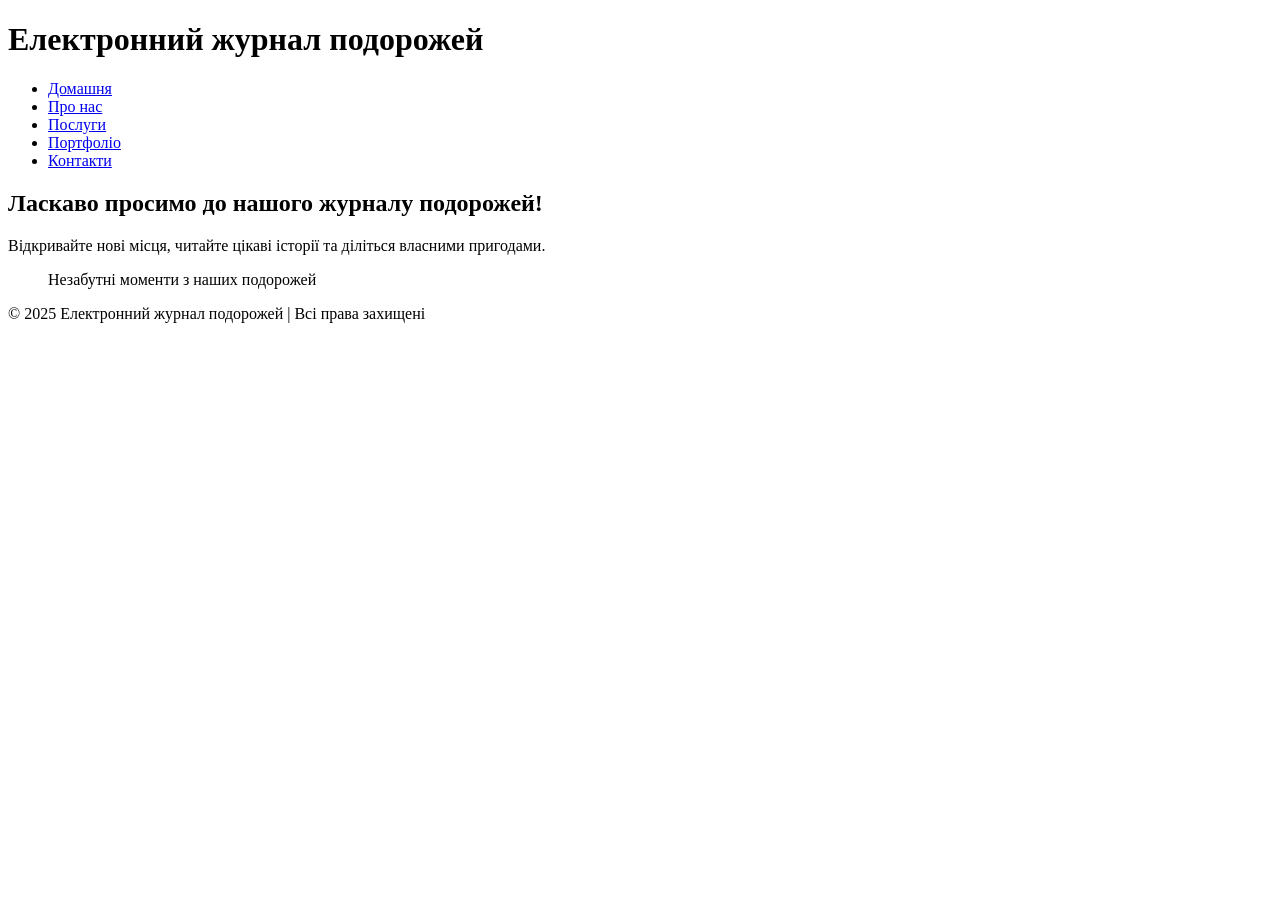
==== folder-page/index.html @ ddc53d4b "Start" ====
<!DOCTYPE html>
<html lang="uk">
<head>
  <meta charset="UTF-8">
  <meta name="viewport" content="width=device-width, initial-scale=1.0">
  <title>Електронний журнал подорожей</title>
  <link rel="stylesheet" href="styles.css">
</head>
<body>
<header>
  <h1>Електронний журнал подорожей</h1>
  <nav>
    <ul>
      <li><a href="index.html">Домашня</a></li>
      <li><a href="about.html">Про нас</a></li>
      <li><a href="services.html">Послуги</a></li>
      <li><a href="portfolio.html">Портфоліо</a></li>
      <li><a href="contact.html">Контакти</a></li>
    </ul>
  </nav>
</header>

<main>
  <section>
    <h2>Ласкаво просимо до нашого журналу подорожей!</h2>
    <p>Відкривайте нові місця, читайте цікаві історії та діліться власними пригодами.</p>
    <figure>

      <figcaption>Незабутні моменти з наших подорожей</figcaption>
    </figure>
  </section>
</main>

<footer>
  <p>&copy; 2025 Електронний журнал подорожей | Всі права захищені</p>
</footer>
</body>
</html>
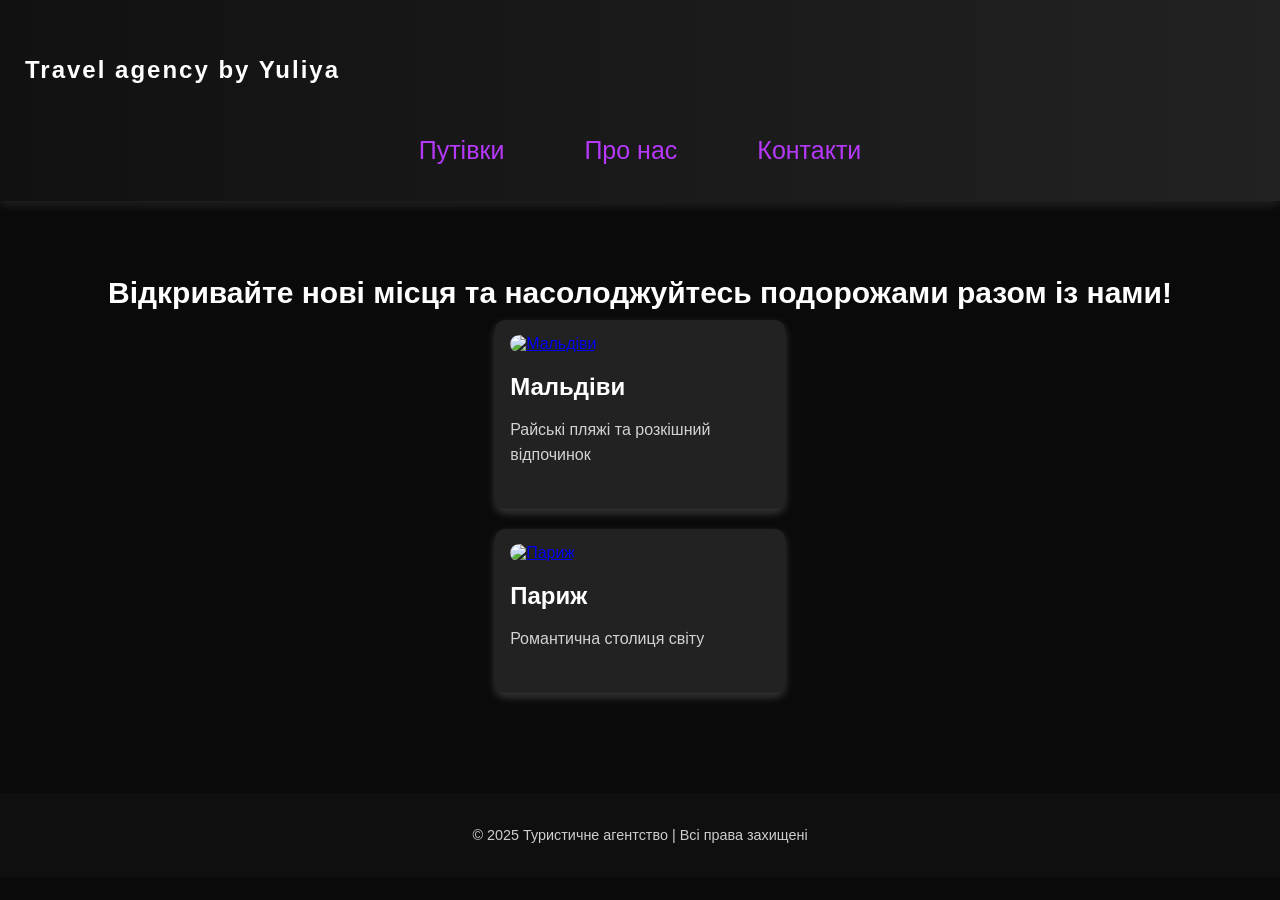
==== commit d14e8bfd: "New commit 04.03" ====
--- a/folder-page/index.html
+++ b/folder-page/index.html
@@ -1,20 +1,21 @@
 <!DOCTYPE html>
-<html lang="uk">
+<html lang="uk" xmlns="http://www.w3.org/1999/html">
 <head>
   <meta charset="UTF-8">
   <meta name="viewport" content="width=device-width, initial-scale=1.0">
-  <title>Електронний журнал подорожей</title>
-  <link rel="stylesheet" href="styles.css">
+  <title>Yuliya Travel - подорожі</title>
+  <link rel="stylesheet" href="css/style.css">
 </head>
 <body>
 <header>
-  <h1>Електронний журнал подорожей</h1>
+  <div class="header-container">
+    <img src="pictures/logo.png" alt="">
+    <h1>Travel agency by Yuliya</h1>
+  </div>
   <nav>
     <ul>
-      <li><a href="index.html">Домашня</a></li>
+      <li><a href="index.html">Путівки</a></li>
       <li><a href="about.html">Про нас</a></li>
-      <li><a href="services.html">Послуги</a></li>
-      <li><a href="portfolio.html">Портфоліо</a></li>
       <li><a href="contact.html">Контакти</a></li>
     </ul>
   </nav>
@@ -22,17 +23,35 @@
 
 <main>
   <section>
-    <h2>Ласкаво просимо до нашого журналу подорожей!</h2>
-    <p>Відкривайте нові місця, читайте цікаві історії та діліться власними пригодами.</p>
-    <figure>
+    <h2>Відкривайте нові місця та насолоджуйтесь подорожами разом із нами!</h2>
+  </section>
 
-      <figcaption>Незабутні моменти з наших подорожей</figcaption>
-    </figure>
+  <section class="tours">
+
+    <div class="tour-card">
+      <a href="det_maldives.html">
+        <img src="pictures/maldives.jpg" alt="Мальдіви">
+      </a>
+      <div class="tour-info">
+        <h3>Мальдіви</h3>
+        <p>Райські пляжі та розкішний відпочинок</p>
+      </div>
+    </div>
+
+    <div class="tour-card">
+      <a href="det_paris.html">
+        <img src="pictures/paris.jpg" alt="Париж">
+      </a>
+      <div class="tour-info">
+        <h3>Париж</h3>
+        <p>Романтична столиця світу</p>
+      </div>
+    </div>
   </section>
 </main>
 
 <footer>
-  <p>&copy; 2025 Електронний журнал подорожей | Всі права захищені</p>
+  <p>&copy; 2025 Туристичне агентство | Всі права захищені</p>
 </footer>
 </body>
 </html>
--- a/folder-page/css/style.css
+++ b/folder-page/css/style.css
@@ -0,0 +1,138 @@
+body {
+  font-family: 'Monotype Corsiva', sans-serif;
+  font-style: unset;
+  margin: 0;
+  padding: 0;
+  background-color: #0a0a0a;
+  color: #fff;
+}
+.header-container {
+  display: flex;
+  align-items: center;
+  gap: 25px;
+}
+
+.header-container img {
+  height: 100px;
+}
+
+.header-container h1 {
+  margin: 0;
+  font-size: 24px;
+}
+
+
+header {
+  background: linear-gradient(90deg, #111, #222);
+  padding: 20px 0;
+  text-align: center;
+  box-shadow: 0 4px 10px rgba(255, 255, 255, 0.1);
+}
+
+header h1 {
+  font-size: 50px;
+  text-transform: unset;
+  letter-spacing: 2px;
+}
+
+/* Навігація */
+nav ul {
+  list-style: none;
+  padding: 0;
+  display: flex;
+  justify-content: center;
+  gap: 50px;
+}
+
+nav ul li {
+  display: inline;
+}
+
+nav ul li a {
+  text-decoration: none;
+  color: #B639FAFF;
+  font-family: 'Impact', sans-serif;
+  font-size: 25px;
+  padding: 10px 15px;
+  transition: all 0.3s;
+}
+
+nav ul li a:hover {
+  background: #B639FAFF;
+  color: #000;
+  border-radius: 5px;
+}
+
+/* Головний блок */
+main {
+  display: flex;
+  flex-direction: column;
+  align-items: center;
+  padding: 50px 20px;
+  text-align: center;
+}
+
+main h2 {
+  font-size: 30px;
+  color: #ffffff;
+  margin-bottom: 10px;
+}
+
+main p {
+  font-size: 1.2em;
+  max-width: 800px;
+  line-height: 1.6;
+  opacity: 0.8;
+}
+
+/* Секція турів */
+.tours {
+  display: flex;
+  flex-wrap: wrap;
+  justify-content: center;
+  gap: 20px;
+}
+
+.tour-card {
+  width: calc(50% - 20px); /* Дві картки в ряд */
+  background: #222;
+  padding: 15px;
+  border-radius: 10px;
+  text-align: left;
+  box-shadow: 0 4px 10px rgba(255, 255, 255, 0.2);
+}
+
+.tour-card img {
+  width: 100%;
+  border-radius: 10px;
+  cursor: pointer;
+  transition: transform 0.3s;
+}
+
+.tour-card img:hover {
+  transform: scale(1.05);
+}
+
+.tour-info {
+  padding: 10px 0;
+}
+
+.tour-info h3 {
+  margin: 10px 0;
+  font-size: 1.5em;
+}
+
+.tour-info p {
+  font-size: 1em;
+  opacity: 0.8;
+}
+
+/* Футер */
+footer {
+  background: #111;
+  text-align: center;
+  padding: 20px;
+  margin-top: 50px;
+  font-size: 0.9em;
+  opacity: 0.8;
+}
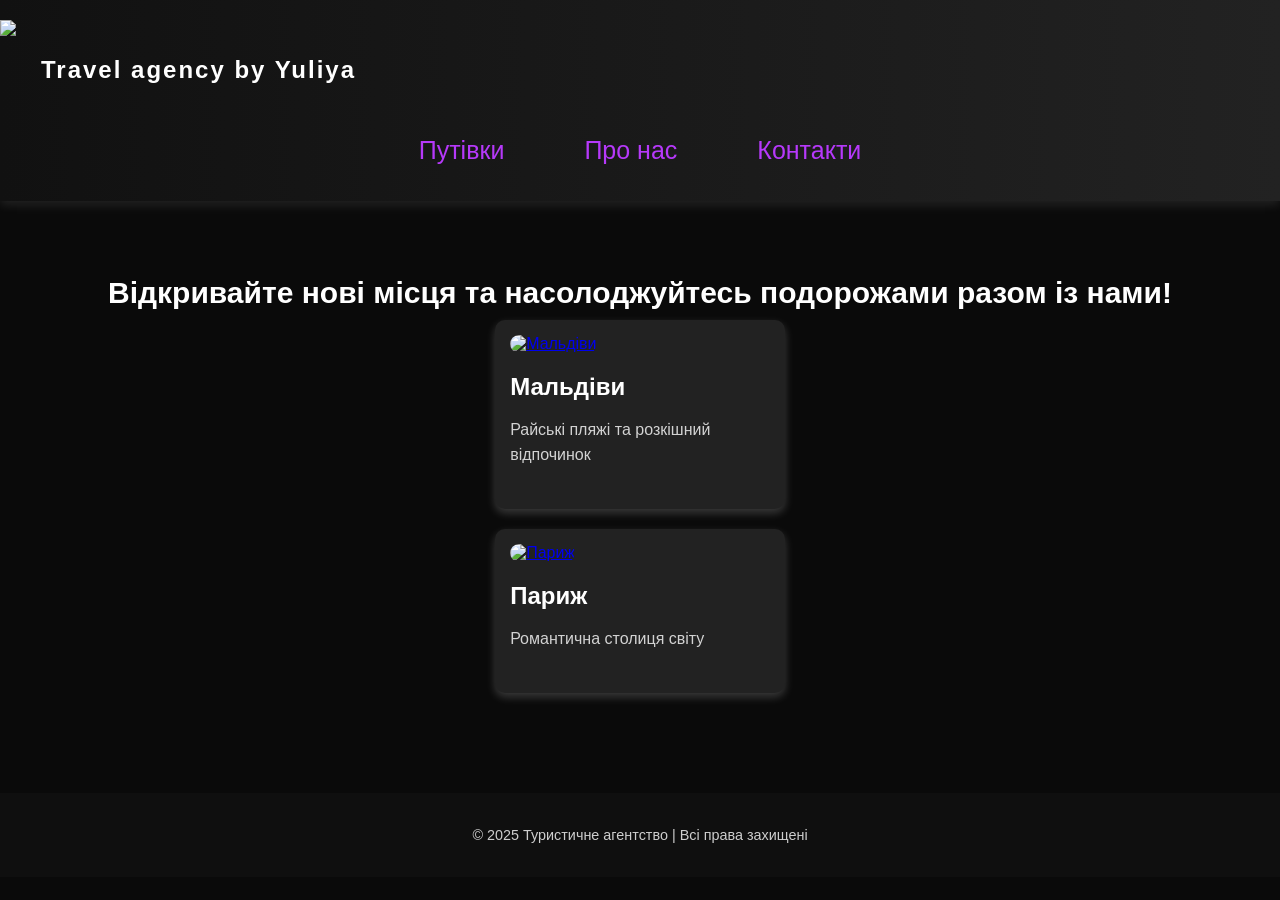
==== commit 746a4028: "New commit 04.03" ====
--- a/folder-page/index.html
+++ b/folder-page/index.html
@@ -9,7 +9,7 @@
 <body>
 <header>
   <div class="header-container">
-    <img src="pictures/logo.png" alt="">
+    <img src="pictures/logo.png" alt=" ">
     <h1>Travel agency by Yuliya</h1>
   </div>
   <nav>
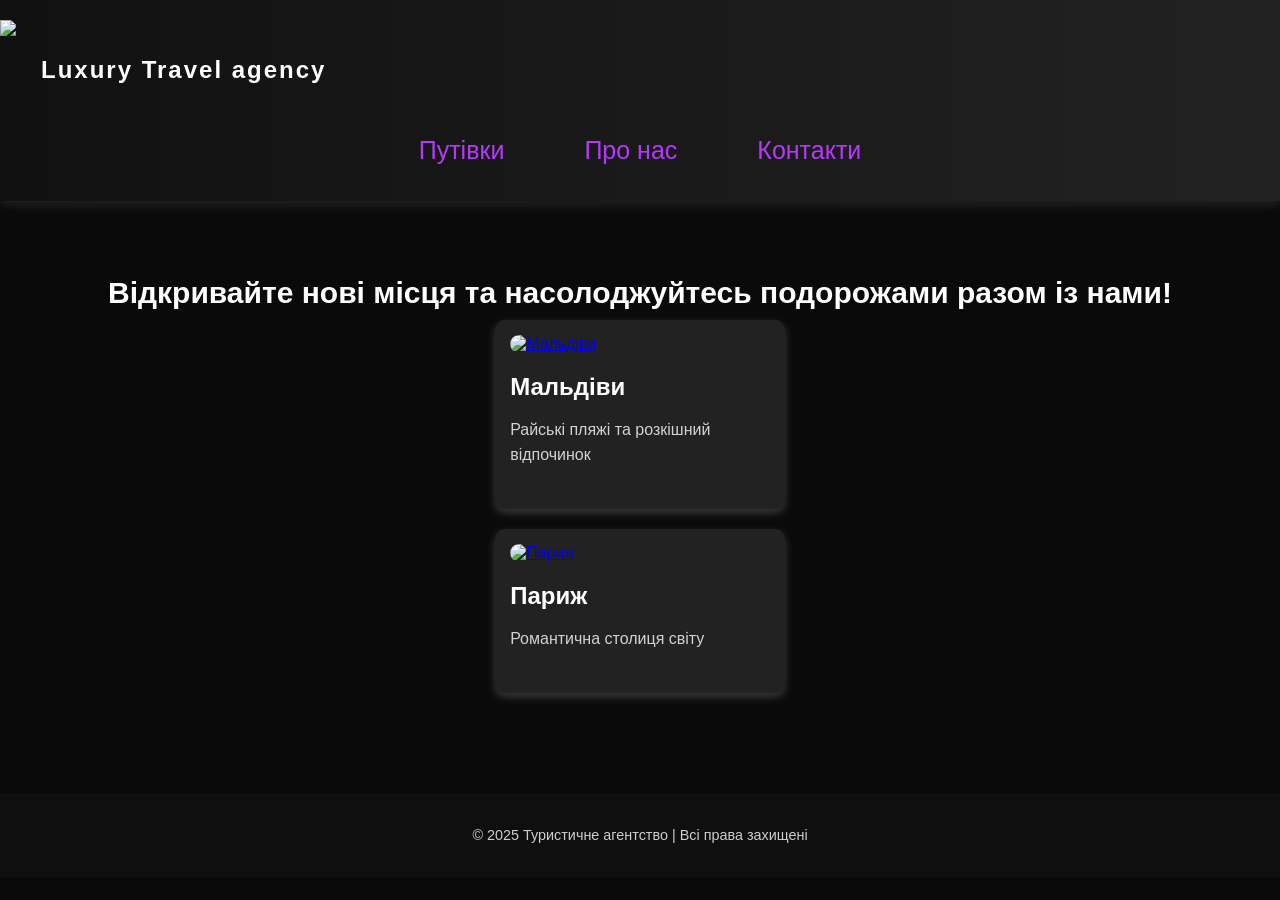
==== commit afaf10a2: "New commit after lesson 05.03" ====
--- a/folder-page/index.html
+++ b/folder-page/index.html
@@ -10,7 +10,7 @@
 <header>
   <div class="header-container">
     <img src="pictures/logo.png" alt=" ">
-    <h1>Travel agency by Yuliya</h1>
+    <h1>Luxury Travel agency</h1>
   </div>
   <nav>
     <ul>
--- a/folder-page/css/style.css
+++ b/folder-page/css/style.css
@@ -1,5 +1,5 @@
 body {
-  font-family: 'Monotype Corsiva', sans-serif;
+  font-family: 'Arial', sans-serif;
   font-style: unset;
   margin: 0;
   padding: 0;
@@ -136,3 +136,21 @@
   font-size: 0.9em;
   opacity: 0.8;
 }
+
+.section {
+  display: flex;
+  align-items: center;
+  justify-content: space-between;
+  margin: 40px 0;
+}
+.section img {
+  width: 36%;
+  border-radius: 10px;
+}
+.section .text {
+  width: 50%;
+  padding: 20px;
+}
+.reverse {
+  flex-direction: row-reverse;
+}
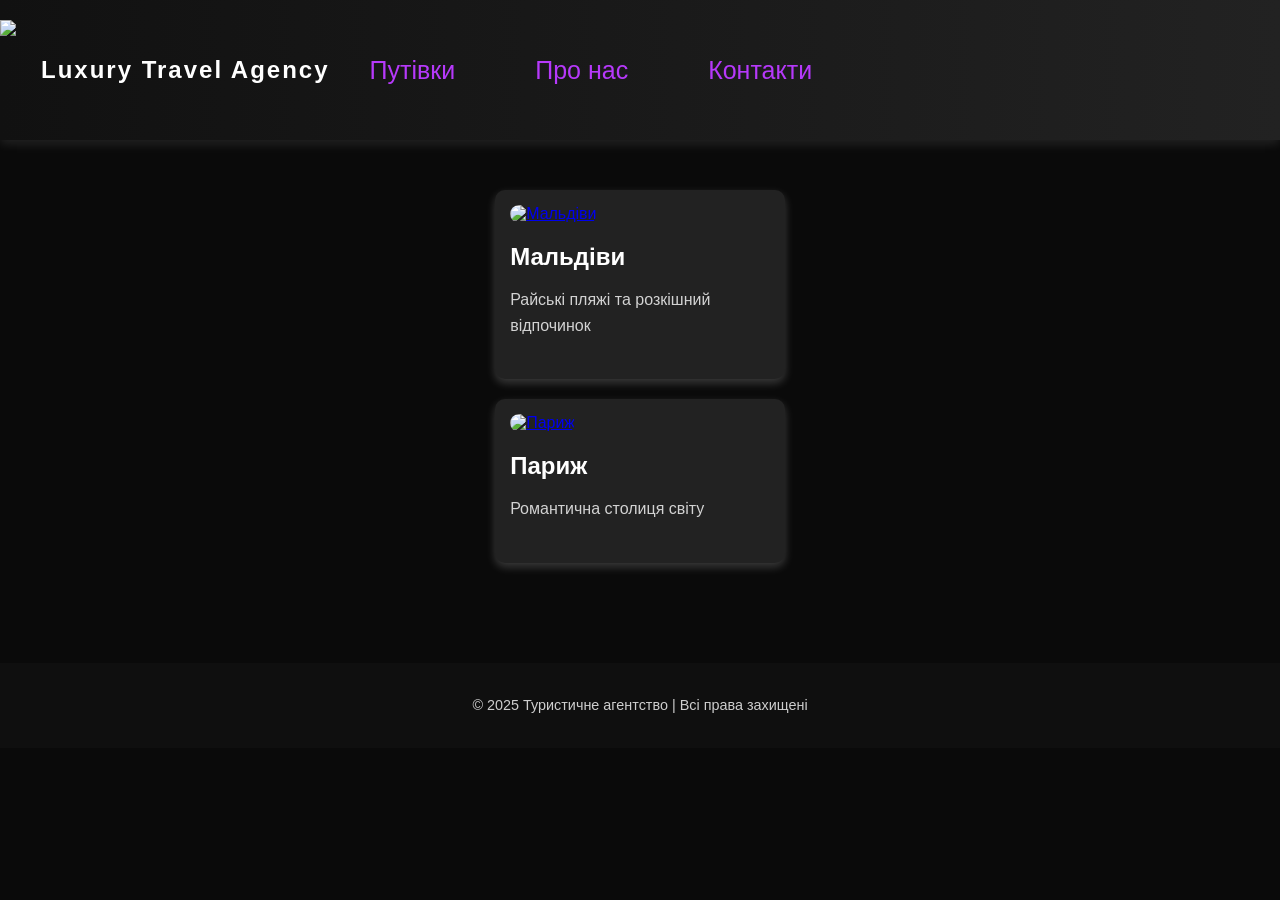
==== commit 65fe3658: "New commit after lesson 05.03" ====
--- a/folder-page/index.html
+++ b/folder-page/index.html
@@ -10,8 +10,7 @@
 <header>
   <div class="header-container">
     <img src="pictures/logo.png" alt=" ">
-    <h1>Luxury Travel agency</h1>
-  </div>
+    <h1>Luxury Travel Agency</h1>
   <nav>
     <ul>
       <li><a href="index.html">Путівки</a></li>
@@ -19,13 +18,10 @@
       <li><a href="contact.html">Контакти</a></li>
     </ul>
   </nav>
+  </div>
 </header>
 
 <main>
-  <section>
-    <h2>Відкривайте нові місця та насолоджуйтесь подорожами разом із нами!</h2>
-  </section>
-
   <section class="tours">
 
     <div class="tour-card">
--- a/folder-page/css/style.css
+++ b/folder-page/css/style.css
@@ -127,6 +127,12 @@
   opacity: 0.8;
 }
 
+@media (max-width: 768px) {
+  .tour-card {
+    width: 100%; /* Одна картка на ряд при малих екранах */
+  }
+}
+
 /* Футер */
 footer {
   background: #111;
@@ -154,3 +160,70 @@
 .reverse {
   flex-direction: row-reverse;
 }
+
+.contact-info, .contact-form {
+  max-width: 600px;
+  margin: 40px auto;
+  padding: 20px;
+  background: #222;
+  box-shadow: 0 4px 8px rgba(255, 255, 255, 0.2);
+  border-radius: 8px;
+}
+
+h2 {
+  text-align: center;
+  color: #B639FAFF;
+}
+
+.contact-info p {
+  font-size: 18px;
+  text-align: center;
+}
+
+.contact-info a {
+  color: #B639FAFF;
+  text-decoration: none;
+  font-weight: bold;
+}
+
+form {
+  display: flex;
+  flex-direction: column;
+  padding: 0 20px;
+}
+
+label {
+  margin-top: 10px;
+  font-weight: bold;
+}
+
+input, textarea {
+  width: calc(100% - 40px);
+  padding: 10px;
+  margin-top: 5px;
+  border: 1px solid #555;
+  background: #111;
+  color: white;
+  border-radius: 5px;
+  font-size: 16px;
+  margin-left: 20px;
+}
+
+button {
+  margin-top: 15px;
+  padding: 10px;
+  background: #B639FAFF;
+  color: black;
+  font-size: 18px;
+  border: none;
+  cursor: pointer;
+  border-radius: 5px;
+  transition: 0.3s;
+  margin-left: 20px;
+  width: calc(100% - 40px);
+}
+
+button:hover {
+  background: #8a29c2;
+  color: white;
+}
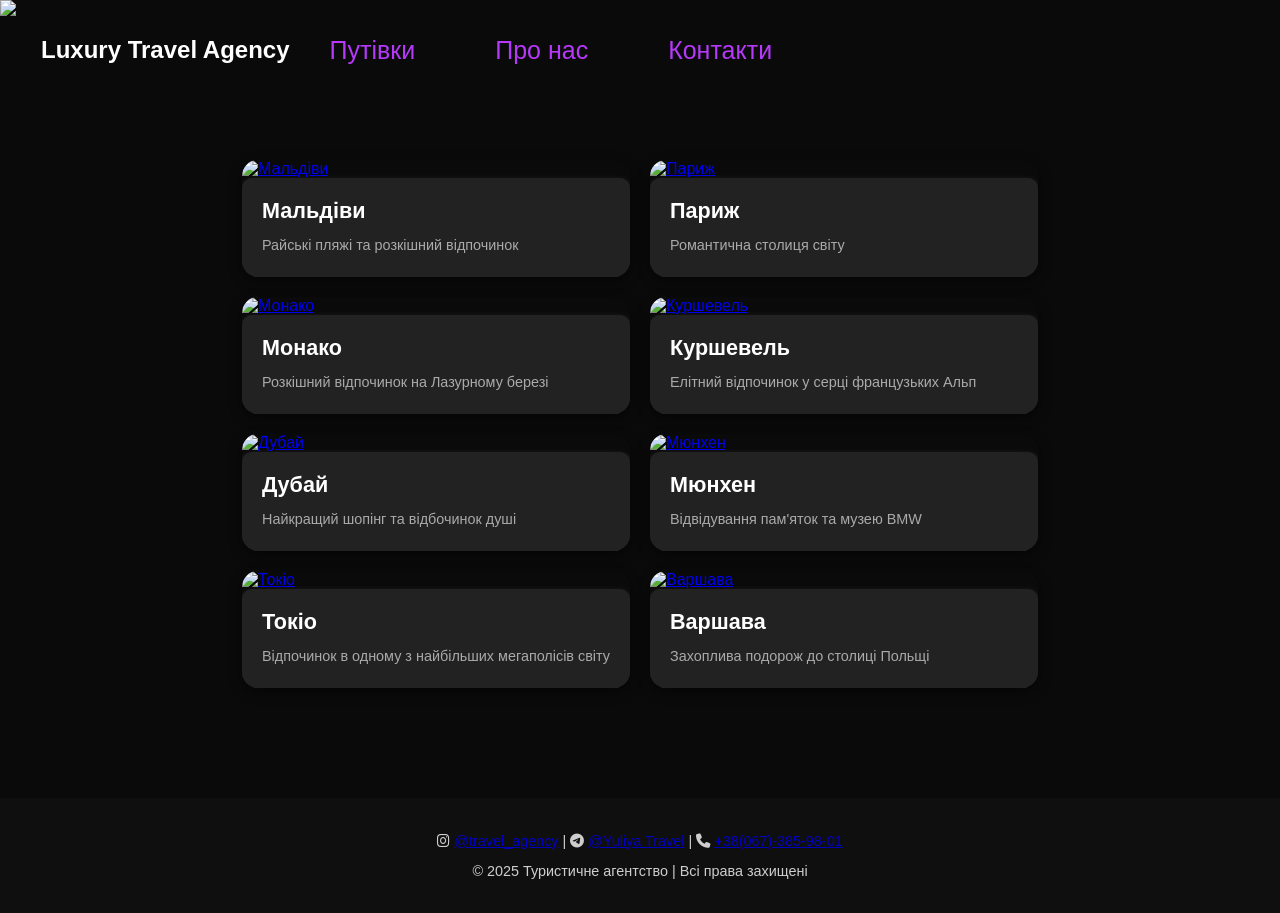
==== commit 9d8e815a: "Ready lr" ====
--- a/folder-page/index.html
+++ b/folder-page/index.html
@@ -1,6 +1,7 @@
 <!DOCTYPE html>
 <html lang="uk" xmlns="http://www.w3.org/1999/html">
 <head>
+  <link rel="stylesheet" href="https://cdnjs.cloudflare.com/ajax/libs/font-awesome/6.4.2/css/all.min.css">
   <meta charset="UTF-8">
   <meta name="viewport" content="width=device-width, initial-scale=1.0">
   <title>Yuliya Travel - подорожі</title>
@@ -43,10 +44,82 @@
         <p>Романтична столиця світу</p>
       </div>
     </div>
+
+    <div class="tour-card">
+      <a href="det_monaco.html">
+        <img src="pictures/monaco.webp" alt="Монако">
+      </a>
+      <div class="tour-info">
+        <h3>Монако</h3>
+        <p>Розкішний відпочинок на Лазурному березі</p>
+      </div>
+    </div>
+
+    <div class="tour-card">
+      <a href="det_courchevel.html">
+        <img src="pictures/courchevel.png" alt="Куршевель">
+      </a>
+      <div class="tour-info">
+        <h3>Куршевель</h3>
+        <p>Елітний відпочинок у серці французьких Альп</p>
+      </div>
+    </div>
+
+    <div class="tour-card">
+      <a href="det_dubai.html">
+        <img src="pictures/dubai.jpg" alt="Дубай">
+      </a>
+      <div class="tour-info">
+        <h3>Дубай</h3>
+        <p>Найкращий шопінг та відбочинок душі</p>
+      </div>
+    </div>
+
+    <div class="tour-card">
+      <a href="det_munhen.html">
+        <img src="pictures/Munhen.jpeg" alt="Мюнхен">
+      </a>
+      <div class="tour-info">
+        <h3>Мюнхен</h3>
+        <p>Відвідування пам'яток та музею BMW</p>
+      </div>
+    </div>
+
+
+    <div class="tour-card">
+      <a href="det_tokyo.html">
+        <img src="pictures/tokyo.jpg" alt="Токіо">
+      </a>
+      <div class="tour-info">
+        <h3>Токіо</h3>
+        <p>Відпочинок в одному з найбільших мегаполісів світу</p>
+      </div>
+    </div>
+
+    <div class="tour-card">
+      <a href="det_warsaw.html">
+        <img src="pictures/warsaw.webp" alt="Варшава">
+      </a>
+      <div class="tour-info">
+        <h3>Варшава</h3>
+        <p>Захоплива подорож до столиці Польщі</p>
+      </div>
+    </div>
+
   </section>
 </main>
 
 <footer>
+  <p>
+    <i class="fab fa-instagram"></i>
+    <a href="https://www.instagram.com/whosyuliia" target="_blank">@travel_agency</a> |
+
+    <i class="fab fa-telegram"></i>
+    <a href="https://t.me/llumjw" target="_blank">@Yuliya Travel</a> |
+
+    <i class="fas fa-phone"></i>
+    <a href="tel:+380673859801">+38(067)-385-98-01</a>
+  </p>
   <p>&copy; 2025 Туристичне агентство | Всі права захищені</p>
 </footer>
 </body>
--- a/folder-page/css/style.css
+++ b/folder-page/css/style.css
@@ -6,6 +6,7 @@
   background-color: #0a0a0a;
   color: #fff;
 }
+
 .header-container {
   display: flex;
   align-items: center;
@@ -21,21 +22,6 @@
   font-size: 24px;
 }
 
-
-header {
-  background: linear-gradient(90deg, #111, #222);
-  padding: 20px 0;
-  text-align: center;
-  box-shadow: 0 4px 10px rgba(255, 255, 255, 0.1);
-}
-
-header h1 {
-  font-size: 50px;
-  text-transform: unset;
-  letter-spacing: 2px;
-}
-
-/* Навігація */
 nav ul {
   list-style: none;
   padding: 0;
@@ -63,13 +49,14 @@
   border-radius: 5px;
 }
 
-/* Головний блок */
 main {
   display: flex;
   flex-direction: column;
   align-items: center;
+  justify-content: center;
+  gap: 30px;
   padding: 50px 20px;
-  text-align: center;
+  text-align: left;
 }
 
 main h2 {
@@ -85,26 +72,33 @@
   opacity: 0.8;
 }
 
-/* Секція турів */
+.tour-grid {
+  display: grid;
+  grid-template-columns: repeat(auto-fit, minmax(300px, 1fr));
+  gap: 20px;
+  padding: 20px;
+}
+
 .tours {
-  display: flex;
-  flex-wrap: wrap;
+  display: grid;
+  grid-template-columns: repeat(2, 1fr);
+  padding: 10px;
+  gap: 20px;
   justify-content: center;
-  gap: 20px;
 }
 
 .tour-card {
-  width: calc(50% - 20px); /* Дві картки в ряд */
-  background: #222;
-  padding: 15px;
-  border-radius: 10px;
-  text-align: left;
-  box-shadow: 0 4px 10px rgba(255, 255, 255, 0.2);
+  position: relative;
+  overflow: hidden;
+  border-radius: 16px;
+  box-shadow: 0 4px 12px rgba(0, 0, 0, 0.5);
 }
 
 .tour-card img {
   width: 100%;
-  border-radius: 10px;
+  height: 280px;
+  object-fit: cover;
+  border-radius: 10px 10px 0 0;
   cursor: pointer;
   transition: transform 0.3s;
 }
@@ -114,50 +108,50 @@
 }
 
 .tour-info {
-  padding: 10px 0;
+  font-size: 0.9em;
+  text-align: left;
+  padding: 20px;
+  max-width: 600px;
+  margin: auto;
+  background: #222;
+  border-radius: 10px;
+  box-shadow: 0 4px 8px rgba(255, 255, 255, 0.2);
 }
 
 .tour-info h3 {
-  margin: 10px 0;
   font-size: 1.5em;
+  margin: 0 0 10px;
+  color: #fff;
 }
 
 .tour-info p {
   font-size: 1em;
-  opacity: 0.8;
-}
-
-@media (max-width: 768px) {
-  .tour-card {
-    width: 100%; /* Одна картка на ряд при малих екранах */
-  }
-}
-
-/* Футер */
-footer {
-  background: #111;
-  text-align: center;
-  padding: 20px;
-  margin-top: 50px;
-  font-size: 0.9em;
-  opacity: 0.8;
+  color: #ccc;
+  margin: 0;
 }
 
 .section {
   display: flex;
   align-items: center;
   justify-content: space-between;
-  margin: 40px 0;
-}
+  padding: 30px 20px;
+  gap: 30px;
+  flex-wrap: wrap;
+}
+
 .section img {
-  width: 36%;
+  width: 300px;
+  height: 300px;
+  object-fit: cover;
   border-radius: 10px;
 }
+
 .section .text {
-  width: 50%;
-  padding: 20px;
-}
-.reverse {
+  flex: 1;
+  max-width: 600px;
+}
+
+.section.reverse {
   flex-direction: row-reverse;
 }
 
@@ -213,6 +207,7 @@
   margin-top: 15px;
   padding: 10px;
   background: #B639FAFF;
+  font-family: 'Impact', sans-serif;
   color: black;
   font-size: 18px;
   border: none;
@@ -227,3 +222,202 @@
   background: #8a29c2;
   color: white;
 }
+
+.photo-gallery {
+  display: flex;
+  justify-content: center;
+  gap: 10px;
+  margin-top: 15px;
+}
+
+.photo-gallery img {
+  width: 200px;
+  height: 140px;
+  object-fit: cover;
+  border-radius: 10px;
+  cursor: pointer;
+  transition: transform 0.3s ease, box-shadow 0.3s ease;
+}
+
+.photo-gallery img:hover {
+  transform: scale(1.1);
+  box-shadow: 0 4px 10px rgba(255, 255, 255, 0.5);
+}
+
+.modal {
+  display: none;
+  position: fixed;
+  z-index: 1000;
+  left: 0;
+  top: 0;
+  width: 100%;
+  height: 100%;
+  background-color: rgba(0, 0, 0, 0.8);
+  justify-content: center;
+  align-items: center;
+}
+
+.modal-content {
+  max-width: 80%;
+  max-height: 80%;
+  border-radius: 10px;
+}
+
+.close {
+  position: absolute;
+  top: 15px;
+  right: 30px;
+  font-size: 30px;
+  color: white;
+  cursor: pointer;
+}
+
+.thumbnail {
+  width: 70%;
+  max-width: 800px;
+  height: auto;
+  display: block;
+  margin: 20px auto;
+  border-radius: 10px;
+  box-shadow: 0 4px 10px rgba(255, 255, 255, 0.3);
+}
+
+footer {
+  background: #111;
+  text-align: center;
+  padding: 20px;
+  margin-top: 50px;
+  font-size: 0.9em;
+  opacity: 0.8;
+}
+
+@media (max-width: 768px) {
+  .header-container {
+    flex-direction: column;
+    align-items: center;
+    justify-content: space-between;
+    gap: 10px;
+    flex-wrap: wrap;
+  }
+
+  .header-left {
+    display: flex;
+    flex-direction: row;
+    align-items: center;
+    justify-content: center;
+    gap: 10px;
+    width: 100%;
+  }
+
+  .header-left h1 {
+    font-size: 1.2em;
+    margin: 0;
+    white-space: nowrap;
+    line-height: 1;
+    display: flex;
+    align-items: center;
+  }
+
+  .header-container h1 {
+    text-align: left;
+    font-size: 1.2em;
+    margin-top: 10px;
+  }
+
+  nav {
+    width: 100%;
+  }
+
+  nav ul {
+    display: flex;
+    flex-direction: row;
+    justify-content: center;
+    gap: 15px;
+    padding: 0;
+    margin: 0;
+    list-style: none;
+    flex-wrap: wrap;
+  }
+
+  nav ul li {
+    margin: 0;
+    padding: 0;
+  }
+
+  nav ul li a {
+    font-size: 1.1em;
+    white-space: nowrap;
+  }
+
+  main {
+    padding: 20px 10px;
+    flex-direction: column;
+    text-align: center;
+  }
+
+  .tours {
+    grid-template-columns: 1fr;
+    padding: 10px;
+  }
+
+  .tour-grid {
+    grid-template-columns: 1fr;
+    padding: 10px;
+  }
+
+  .tour-info {
+    padding: 10px;
+  }
+
+  .tour-info h3 {
+    font-size: 1.2em;
+  }
+
+  .tour-info p {
+    font-size: 0.95em;
+  }
+
+  .section {
+    flex-direction: column;
+    text-align: center;
+  }
+
+  .section img {
+    width: 100%;
+    margin-bottom: 15px;
+  }
+
+  .section .text {
+    width: 100%;
+    padding: 0;
+  }
+
+  .contact-info, .contact-form {
+    width: 95%;
+    padding: 10px;
+  }
+
+  input, textarea, button {
+    width: 100%;
+    margin-left: 0;
+  }
+
+  form {
+    padding: 0;
+  }
+
+  .photo-gallery {
+    flex-direction: column;
+    align-items: center;
+  }
+
+  .photo-gallery img {
+    width: 100%;
+    height: auto;
+  }
+
+  footer {
+    padding: 15px 10px;
+    font-size: 0.85em;
+  }
+}
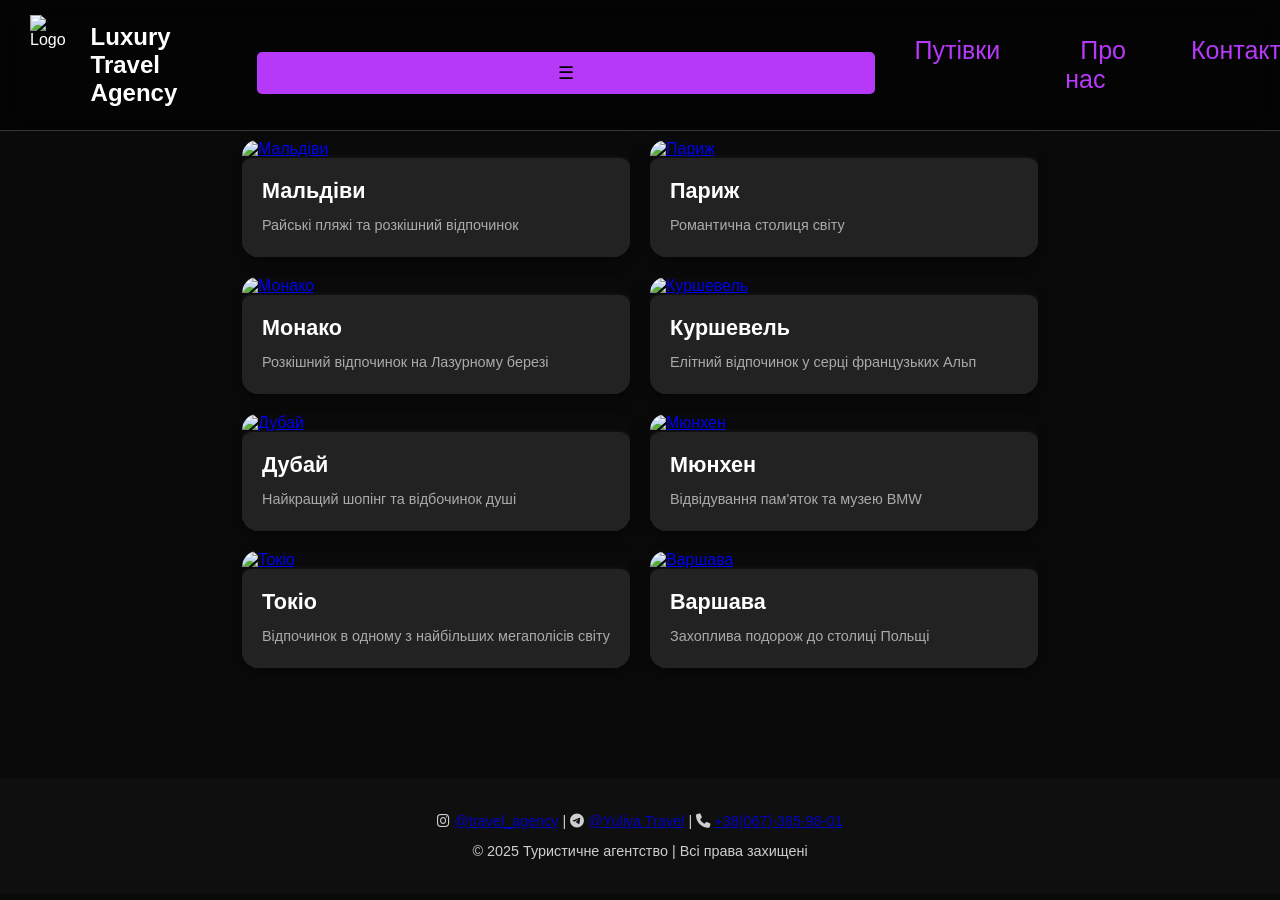
==== commit f2153d95: "upgreat burger" ====
--- a/folder-page/index.html
+++ b/folder-page/index.html
@@ -7,20 +7,29 @@
   <title>Yuliya Travel - подорожі</title>
   <link rel="stylesheet" href="css/style.css">
 </head>
+<script>
+  function toggleMenu() {
+    document.querySelector("nav ul").classList.toggle("active");
+  }
+</script>
 <body>
 <header>
   <div class="header-container">
-    <img src="pictures/logo.png" alt=" ">
+    <img src="pictures/logo.png" alt="Logo">
     <h1>Luxury Travel Agency</h1>
-  <nav>
-    <ul>
-      <li><a href="index.html">Путівки</a></li>
-      <li><a href="about.html">Про нас</a></li>
-      <li><a href="contact.html">Контакти</a></li>
-    </ul>
-  </nav>
+
+    <button class="burger-menu" onclick="toggleMenu()">☰</button>
+
+    <nav>
+      <ul>
+        <li><a href="index.html">Путівки</a></li>
+        <li><a href="about.html">Про нас</a></li>
+        <li><a href="contact.html">Контакти</a></li>
+      </ul>
+    </nav>
   </div>
 </header>
+
 
 <main>
   <section class="tours">
--- a/folder-page/css/style.css
+++ b/folder-page/css/style.css
@@ -1,5 +1,5 @@
 body {
-  font-family: 'Arial', sans-serif;
+  font-family: 'Poppins', sans-serif;
   font-style: unset;
   margin: 0;
   padding: 0;
@@ -8,10 +8,21 @@
 }
 
 .header-container {
+  position: fixed;
+  top: 0;
+  left: 0;
+  width: 100%;
+  z-index: 999; /* щоб був поверх усіх елементів */
   display: flex;
   align-items: center;
   gap: 25px;
-}
+  background-color: rgba(0, 0, 0, 0.6); /* напівпрозорий фон */
+  backdrop-filter: blur(10px); /* ефект скла */
+  -webkit-backdrop-filter: blur(10px); /* підтримка Safari */
+  padding: 15px 30px;
+  border-bottom: 1px solid rgba(255, 255, 255, 0.2);
+}
+
 
 .header-container img {
   height: 100px;
@@ -56,6 +67,7 @@
   justify-content: center;
   gap: 30px;
   padding: 50px 20px;
+  padding-top: 130px;
   text-align: left;
 }
 
@@ -158,6 +170,7 @@
 .contact-info, .contact-form {
   max-width: 600px;
   margin: 40px auto;
+  margin-top: 150px;
   padding: 20px;
   background: #222;
   box-shadow: 0 4px 8px rgba(255, 255, 255, 0.2);
@@ -293,12 +306,18 @@
 
 @media (max-width: 768px) {
   .header-container {
+    position: static;
+    backdrop-filter: none;
+    -webkit-backdrop-filter: none;
+    background-color: #0a0a0a;
     flex-direction: column;
     align-items: center;
     justify-content: space-between;
     gap: 10px;
     flex-wrap: wrap;
-  }
+    text-align: center;
+  }
+
 
   .header-left {
     display: flex;
@@ -324,29 +343,47 @@
     margin-top: 10px;
   }
 
+  .burger-menu {
+    display: block;
+    float: right;
+    background: none;
+    border: none;
+    font-size: 24px;
+    cursor: pointer;
+    color: white;
+    padding: 10px;
+  }
+
+
   nav {
     width: 100%;
   }
 
   nav ul {
-    display: flex;
-    flex-direction: row;
-    justify-content: center;
-    gap: 15px;
-    padding: 0;
-    margin: 0;
-    list-style: none;
-    flex-wrap: wrap;
+    display: none;
+    width: 100%;
+    text-align: center;
+    background-color: #0a0a0a;
+    padding: 10px 0;
+  }
+
+  nav ul.active {
+    display: block;
   }
 
   nav ul li {
-    margin: 0;
-    padding: 0;
-  }
-
+    float: none;
+    margin: 10px 0;
+  }
+  nav::after {
+    content: "";
+    display: block;
+    clear: both;
+  }
   nav ul li a {
     font-size: 1.1em;
     white-space: nowrap;
+    display: block;
   }
 
   main {
